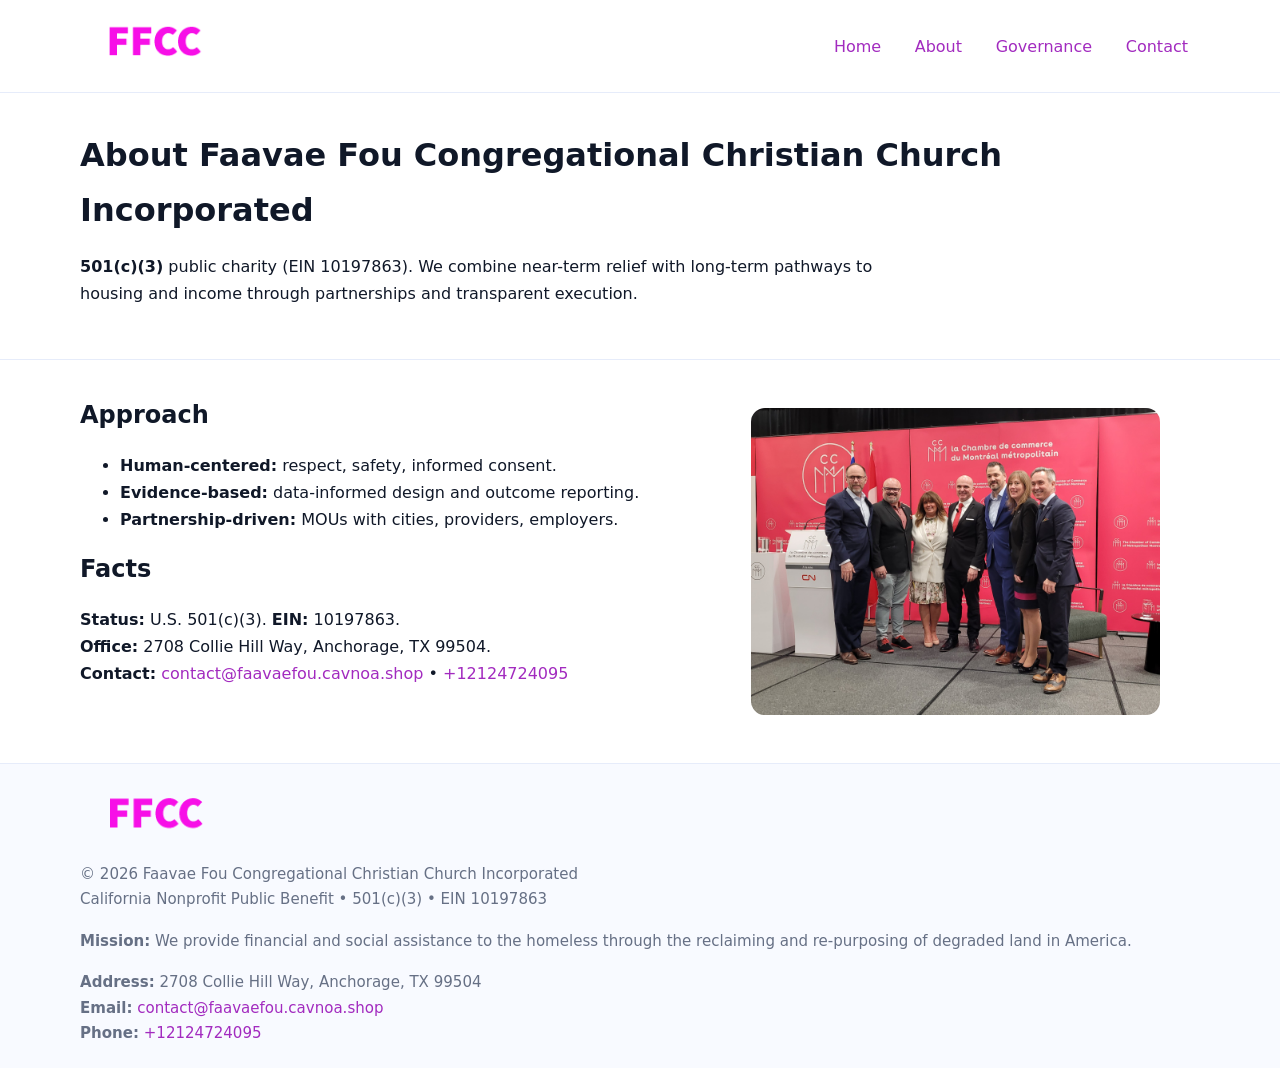
==== about.html @ c10c6b4c "Initial commit" ====
<!doctype html>
<html lang="en">
<head>
<meta charset="utf-8"/><meta name="viewport" content="width=device-width,initial-scale=1"/>
<title>Faavae Fou Congregational Christian Church Incorporated – Nonprofit • 2025</title>
<link rel="stylesheet" href="assets/styles.css"/><link rel="icon" href="images/logo.png">
<meta name="data-ein" content="10197863"><meta name="data-name" content="Faavae Fou Congregational Christian Church Incorporated">
<meta name="data-email" content="contact@faavaefou.cavnoa.shop"><meta name="data-phone" content="+12124724095">
<meta name="data-address" content="2708 Collie Hill Way,
Anchorage, TX 99504"><meta name="data-map" content="2708+Collie+Hill+Way,+Anchorage,+TX+99504">
  <meta name="description" content="Our nonprofit strengthens the community with programs focused on community services, education, and direct relief.">
</head>
<body>
<div style="position:absolute;left:-9999px;top:-9999px;opacity:0" data-uniq="{{UNIQUE_BLOB}}">
  <span>Our nonprofit strengthens the community with programs focused on community services, education, and direct relief.</span><svg width="12" height="12" viewBox="0 0 12 12" xmlns="http://www.w3.org/2000/svg"><circle cx="6" cy="6" r="5" fill="#9d174d"/></svg><img src="images/relief.jpg" width="1" height="1" alt="" loading="lazy"/>
</div>

<header>
  <div class="header-wrap">
    <a href="index.html"><img src="images/logo.png" alt="" style="width:148px"></a>
    <nav><a href="index.html">Home</a><a class="active" href="about.html">About</a><a href="governance.html">Governance</a><a href="contact.html">Contact</a></nav>
  </div>
</header>

<main>
  <section class="c50bd00cea3">
    <div class="container">
      <h1>About Faavae Fou Congregational Christian Church Incorporated</h1>
      <p class="c78b8006feb"><strong>501(c)(3)</strong> public charity (EIN 10197863). We combine near-term relief with long-term pathways to housing and income through partnerships and transparent execution.</p>
    </div>
  </section>

  <section class="section">
    <div class="container grid two">
      <div>
        <h2>Approach</h2>
        <ul>
          <li><strong>Human-centered:</strong> respect, safety, informed consent.</li>
          <li><strong>Evidence-based:</strong> data-informed design and outcome reporting.</li>
          <li><strong>Partnership-driven:</strong> MOUs with cities, providers, employers.</li>
        </ul>
        <h2>Facts</h2>
        <p><strong>Status:</strong> U.S. 501(c)(3). <strong>EIN:</strong> 10197863.<br>
           <strong>Office:</strong> 2708 Collie Hill Way,
Anchorage, TX 99504.<br>
           <strong>Contact:</strong> <a href="mailto:contact@faavaefou.cavnoa.shop">contact@faavaefou.cavnoa.shop</a> • <a href="tel:+12124724095">+12124724095</a></p>
      </div>
      <figure><img src="images/about.jpg" alt="About"></figure>
    </div>
  </section>

  <footer class="footer">
    <div class="container grid">
      <div><img src="images/logo.png" alt="" style="width:150px;margin-bottom:.6rem"><div class="small">© <span id="year"></span> Faavae Fou Congregational Christian Church Incorporated</div><div class="small">California Nonprofit Public Benefit • 501(c)(3) • EIN 10197863</div></div>
      <div><div class="small"><strong>Mission:</strong> We provide financial and social assistance to the homeless through the reclaiming and re-purposing of degraded land in America.</div></div>
      <div><div class="small"><strong>Address:</strong> 2708 Collie Hill Way,
Anchorage, TX 99504<br><strong>Email:</strong> <a href="mailto:contact@faavaefou.cavnoa.shop">contact@faavaefou.cavnoa.shop</a><br><strong>Phone:</strong> <a href="tel:+12124724095">+12124724095</a></div></div>
    </div>
  </footer>
</main>

<script>(function(){function g(n){const e=document.querySelector('meta[name="'+n+'"]');return e?e.content:''}
function h(s){let x=2166136261>>>0;for(let i=0;i<s.length;i++){x^=s.charCodeAt(i);x=(x*16777619)>>>0}return x>>>0}
let k=(g('data-ein')||'').replace(/\D+/g,'');if(!k)k=g('data-name')||location.hostname||'d';
const key=h(String(k)),H=key%360,S=55+(key%20),L=46;
const r=document.documentElement;r.style.setProperty('--brand',`hsl(${H} ${S}% ${L}%)`);
r.style.setProperty('--brand-ink',`hsl(${H} ${Math.min(95,S+10)}% ${Math.max(22,L-18)}%)`);
r.style.setProperty('--soft',`hsl(${H} ${Math.max(40,S-25)}% 95%)`);
const y=document.getElementById('year'); if(y) y.textContent=new Date().getFullYear();})();</script>
</body>
</html>
---- assets/styles.css ----
:root{
  --ink:#101828; --muted:#667085; --paper:#fff; --line:#e6ecfa;
  --brand:#2256d8; --brand-ink:#143a9a; --soft:#eef3ff;
  --radius:18px; --shadow:0 12px 30px rgba(16,24,40,.08)
}
*{box-sizing:border-box}
html,body{height:100%}
body{
  margin:0;background:var(--paper);color:var(--ink);
  font-family:Inter,system-ui,-apple-system,Segoe UI,Roboto,Arial,sans-serif;
  line-height:1.7
}
a{color:var(--brand);text-decoration:none}
a:hover{text-decoration:underline}
img{max-width:100%;display:block;border-radius:14px}

header{position:sticky;top:0;background:#fff;border-bottom:1px solid var(--line);z-index:10}
.header-wrap{width:min(1120px,94%);margin:0 auto;display:flex;align-items:center;justify-content:space-between;padding:.8rem 0}
.header-wrap nav a{margin-left:.6rem;padding:.5rem .75rem;border-radius:10px}
.header-wrap nav a:hover{background:var(--soft);text-decoration:none}

main{min-height:100svh;display:flex;flex-direction:column}
.container{width:min(1120px,94%);margin-inline:auto}
.section{padding:2rem 0}
.c50bd00cea3{padding:2.2rem 0;border-bottom:1px solid var(--line)}
h1{font-size:2rem;margin:0 0 .2rem 0}
h2{font-size:1.5rem;margin:.2rem 0 .6rem}
.c78b8006feb{max-width:78ch}

.grid{display:grid;gap:1.2rem}
.two{grid-template-columns:1fr}
.list .item{
  display:grid;grid-template-columns:140px 1fr;gap:1rem;
  background:#fff;border:1px solid #e7edff;border-radius:14px;padding:.95rem;box-shadow:var(--shadow)
}

.tint{background:var(--soft);border-top:1px solid #e7edff;border-bottom:1px solid #e7edff}

.c350df97aa6{display:grid;grid-template-columns:1fr;gap:.9rem}
label{display:grid;gap:.35rem;font-weight:600}
input,textarea{
  width:100%;padding:.75rem .85rem;border:1px solid #d8e2fb;border-radius:12px;
  font:inherit
}
input:focus,textarea:focus{outline:2px solid var(--soft);border-color:var(--brand)}
.c155580f1d9{display:inline-block;padding:.75rem 1rem;border:1px solid #d8e2fb;border-radius:12px;background:#fff}
.c155580f1d9:hover{box-shadow:var(--shadow);text-decoration:none}
.btn-primary{background:var(--brand);border-color:var(--brand);color:#fff}

.map-embed iframe{width:100%;aspect-ratio:16/9;border:0;border-radius:16px;box-shadow:var(--shadow)}
.small{color:var(--muted);font-size:.94rem}

.footer{border-top:1px solid var(--line);background:#f8faff;margin-top:auto}
.footer .grid{display:grid;grid-template-columns:1fr;gap:1rem;padding:1.3rem 0}

@media(min-width:900px){
  .two{grid-template-columns:1.25fr 1fr}
}
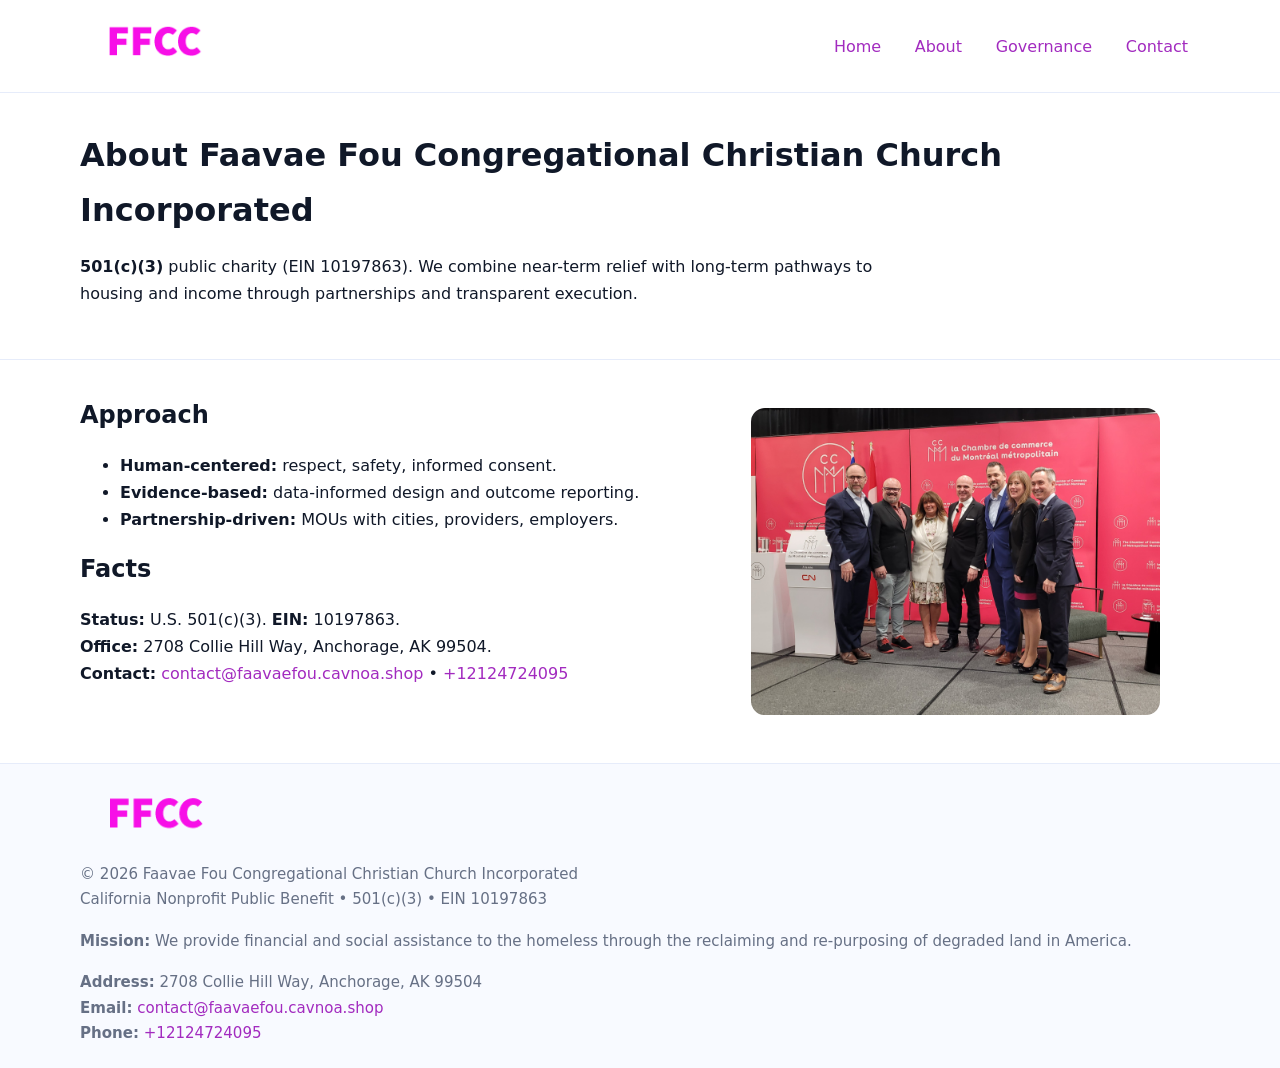
==== commit b97277a9: "Safe replace address only" ====
--- a/about.html
+++ b/about.html
@@ -6,8 +6,7 @@
 <link rel="stylesheet" href="assets/styles.css"/><link rel="icon" href="images/logo.png">
 <meta name="data-ein" content="10197863"><meta name="data-name" content="Faavae Fou Congregational Christian Church Incorporated">
 <meta name="data-email" content="contact@faavaefou.cavnoa.shop"><meta name="data-phone" content="+12124724095">
-<meta name="data-address" content="2708 Collie Hill Way,
-Anchorage, TX 99504"><meta name="data-map" content="2708+Collie+Hill+Way,+Anchorage,+TX+99504">
+<meta name="data-address2708 Collie Hill Way, Anchorage, AK 99504"><meta name="data-map" content="2708+Collie+Hill+Way,+Anchorage,+TX+99504">
   <meta name="description" content="Our nonprofit strengthens the community with programs focused on community services, education, and direct relief.">
 </head>
 <body>
@@ -41,8 +40,7 @@
         </ul>
         <h2>Facts</h2>
         <p><strong>Status:</strong> U.S. 501(c)(3). <strong>EIN:</strong> 10197863.<br>
-           <strong>Office:</strong> 2708 Collie Hill Way,
-Anchorage, TX 99504.<br>
+           <strong>Office:</strong> 2708 Collie Hill Way, Anchorage, AK 99504.<br>
            <strong>Contact:</strong> <a href="mailto:contact@faavaefou.cavnoa.shop">contact@faavaefou.cavnoa.shop</a> • <a href="tel:+12124724095">+12124724095</a></p>
       </div>
       <figure><img src="images/about.jpg" alt="About"></figure>
@@ -53,8 +51,7 @@
     <div class="container grid">
       <div><img src="images/logo.png" alt="" style="width:150px;margin-bottom:.6rem"><div class="small">© <span id="year"></span> Faavae Fou Congregational Christian Church Incorporated</div><div class="small">California Nonprofit Public Benefit • 501(c)(3) • EIN 10197863</div></div>
       <div><div class="small"><strong>Mission:</strong> We provide financial and social assistance to the homeless through the reclaiming and re-purposing of degraded land in America.</div></div>
-      <div><div class="small"><strong>Address:</strong> 2708 Collie Hill Way,
-Anchorage, TX 99504<br><strong>Email:</strong> <a href="mailto:contact@faavaefou.cavnoa.shop">contact@faavaefou.cavnoa.shop</a><br><strong>Phone:</strong> <a href="tel:+12124724095">+12124724095</a></div></div>
+      <div><div class="small"><strong>Address:</strong> 2708 Collie Hill Way, Anchorage, AK 99504<br><strong>Email:</strong> <a href="mailto:contact@faavaefou.cavnoa.shop">contact@faavaefou.cavnoa.shop</a><br><strong>Phone:</strong> <a href="tel:+12124724095">+12124724095</a></div></div>
     </div>
   </footer>
 </main>
